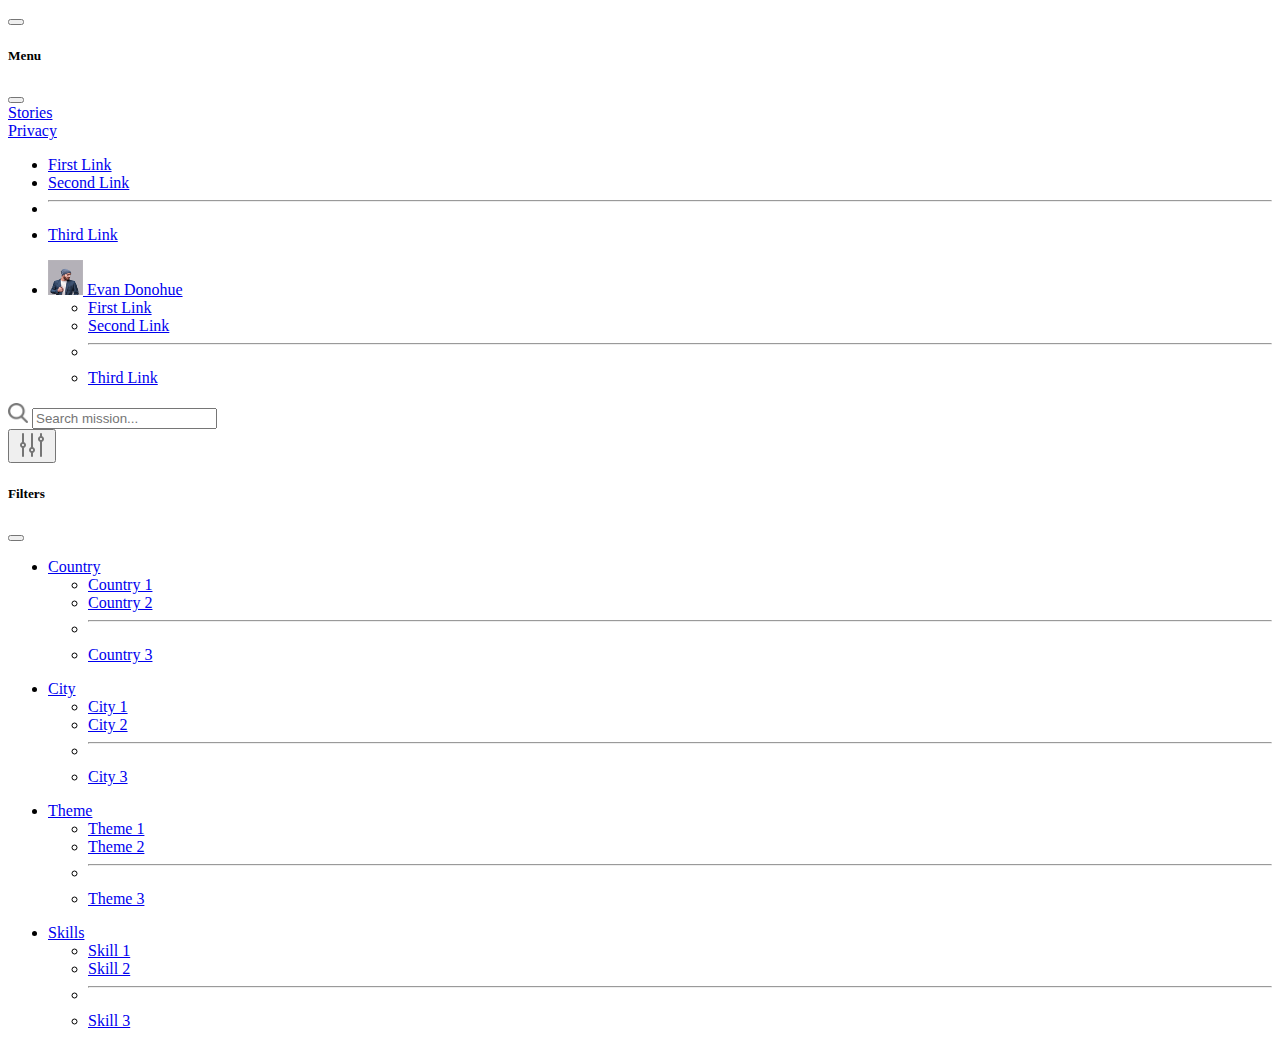
==== pages/platformhomepage.html @ 099c0643 "Rename index.html to platformhomepage.html" ====
<!doctype html>
<html lang="en">

<head>
    <meta charset="utf-8">
    <meta name="viewport" content="width=device-width, initial-scale=1">
    <title>Bootstrap demo</title>
    <link href="https://cdn.jsdelivr.net/npm/bootstrap@5.3.0-alpha1/dist/css/bootstrap.min.css" rel="stylesheet"
          integrity="sha384-GLhlTQ8iRABdZLl6O3oVMWSktQOp6b7In1Zl3/Jr59b6EGGoI1aFkw7cmDA6j6gD" crossorigin="anonymous">
    <link rel="stylesheet" href="/style.css">
    <link rel="preconnect" href="https://fonts.googleapis.com">
    <link rel="preconnect" href="https://fonts.gstatic.com" crossorigin>
    <link href="https://fonts.googleapis.com/css2?family=Poppins:wght@400;500;600&display=swap" rel="stylesheet">
</head>

<body>
    <nav class="navbar navbar-expand-md navbar-light bg-light">
        <div class="container-fluid">
            <div id="navigation-bar">
                <button class="navbar-toggler border-0 ms-4 " href="#menubar" role="button"
                        data-bs-toggle="offcanvas" aria-controls="navbarSupportedContent" aria-expanded="false"
                        aria-label="Toggle navigation" id="navbar-toggler-btn">
                    <span class="navbar-toggler-icon"></span>
                </button>
                <div class="offcanvas offcanvas-start" tabindex="-1" id="menubar"
                     aria-labelledby="offcanvasExampleLabel">
                    <div class="offcanvas-header">
                        <h5 class="offcanvas-title" id="offcanvasExampleLabel">Menu</h5>
                        <button type="button" class="btn-close" data-bs-dismiss="offcanvas" aria-label="Close"></button>
                    </div>
                    <div class="offcanvas-body">
                        <li class="navbar-nav nav-item ms-md-5">
                            <a class="nav-link" aria-current="page" href="#">Stories</a>
                        </li>
                        <li class="navbar-nav nav-item dropdown ">
                            <a class="nav-link dropdown-toggle" href="#" id="navbarScrollingDropdown" role="button"
                               data-bs-toggle="dropdown" aria-expanded="false">
                                Privacy
                            </a>
                            <ul class="dropdown-menu" aria-labelledby="navbarScrollingDropdown">
                                <li><a class="dropdown-item" href="#">First Link</a></li>
                                <li><a class="dropdown-item" href="#">Second Link</a></li>
                                <li>
                                    <hr class="dropdown-divider">
                                </li>
                                <li><a class="dropdown-item" href="#">Third Link</a></li>
                            </ul>
                        </li>
                    </div>
                </div>
                </ul>
            </div>
            <div id="navigation-bar">
                <ul class="navbar-nav d-flex">
                    <li class="nav-item dropdown">
                        <a class="nav-link dropdown-toggle me-5 pe-md-3" href="#" class="navbarScrollingDropdown" role="button"
                           data-bs-toggle="dropdown" aria-expanded="false">
                            <img src="/images/user-img.png" class="rounded-circle" height="35" width="35"
                                 alt="Profile pic" loading="lazy" />
                            Evan Donohue
                        </a>
                        <ul class="dropdown-menu" aria-labelledby="navbarScrollingDropdown">
                            <li><a class="dropdown-item" href="#">First Link</a></li>
                            <li><a class="dropdown-item" href="#">Second Link</a></li>
                            <li>
                                <hr class="dropdown-divider">
                            </li>
                            <li><a class="dropdown-item" href="#">Third Link</a></li>
                        </ul>
                    </li>
                </ul>
            </div>
        </div>
    </nav>

    <div class="navbar-expand-md container-fluid border-top border-bottom bg-light px-0">
        <div class="row container-fluid  mx-auto px-0">
            <div class="col-10 col-md-5 py-2">
                <form class="d-flex mx-5">
                    <img src="/images/search.png" id="search-icon" height="20" width="20" class="mt-2">
                    <input class="form-control me-2 border-0 bg-light" type="search" placeholder="Search mission..."
                           aria-label="Search">
                </form>
            </div>
            <button class="col-auto navbar-toggler border-0 text-end" href="#filters" role="button"
                    data-bs-toggle="offcanvas" aria-controls="navbarSupportedContent" aria-expanded="false"
                    aria-label="Toggle navigation" id="navbar-toggler-btn">
                <img src="/images/filter.png" alt="">
            </button>
            <div class="offcanvas offcanvas-start" tabindex="-1" id="filters"
                 aria-labelledby="offcanvasExampleLabel">
                <div class="offcanvas-header">
                    <h5 class="offcanvas-title" id="offcanvasExampleLabel">Filters</h5>
                    <button type="button" class="btn-close" data-bs-dismiss="offcanvas" aria-label="Close"></button>
                </div>
                <div class="offcanvas-body">
                    <div class="col-auto py-2 px-2 mx-auto searchByFilter">
                        <ul class="navbar-nav " style="--bs-scroll-height: 100px;">
                            <li class="nav-item dropdown">
                                <a class="nav-link dropdown-toggle" href="#" id="navbarScrollingDropdown" role="button"
                                   data-bs-toggle="dropdown" aria-expanded="false">
                                    Country
                                </a>
                                <ul class="dropdown-menu" aria-labelledby="navbarScrollingDropdown">
                                    <li><a class="dropdown-item" href="#">Country 1</a></li>
                                    <li><a class="dropdown-item" href="#">Country 2</a></li>
                                    <li>
                                        <hr class="dropdown-divider">
                                    </li>
                                    <li><a class="dropdown-item" href="#">Country 3</a></li>
                                </ul>
                            </li>
                        </ul>
                    </div>
                    <div class="col-auto py-2 px-2 mx-auto searchByFilter">
                        <ul class="navbar-nav" style="--bs-scroll-height: 100px;">
                            <li class="nav-item dropdown">
                                <a class="nav-link dropdown-toggle" href="#" id="navbarScrollingDropdown" role="button"
                                   data-bs-toggle="dropdown" aria-expanded="false">
                                    City
                                </a>
                                <ul class="dropdown-menu" aria-labelledby="navbarScrollingDropdown">
                                    <li><a class="dropdown-item" href="#">City 1</a></li>
                                    <li><a class="dropdown-item" href="#">City 2</a></li>
                                    <li>
                                        <hr class="dropdown-divider">
                                    </li>
                                    <li><a class="dropdown-item" href="#">City 3</a></li>
                                </ul>
                            </li>
                        </ul>
                    </div>
                    <div class="col-auto py-2 px-2 mx-auto searchByFilter">
                        <ul class="navbar-nav" style="--bs-scroll-height: 100px;">
                            <li class="nav-item dropdown">
                                <a class="nav-link dropdown-toggle" href="#" id="navbarScrollingDropdown" role="button"
                                   data-bs-toggle="dropdown" aria-expanded="false">
                                    Theme
                                </a>
                                <ul class="dropdown-menu" aria-labelledby="navbarScrollingDropdown">
                                    <li><a class="dropdown-item" href="#">Theme 1</a></li>
                                    <li><a class="dropdown-item" href="#">Theme 2</a></li>
                                    <li>
                                        <hr class="dropdown-divider">
                                    </li>
                                    <li><a class="dropdown-item" href="#">Theme 3</a></li>
                                </ul>
                            </li>
                        </ul>
                    </div>
                    <div class="col-auto py-2 ps-2 me-5 mx-auto searchByFilter">
                        <ul class="navbar-nav" style="--bs-scroll-height: 100px;">
                            <li class="nav-item dropdown">
                                <a class="nav-link dropdown-toggle" href="#" id="navbarScrollingDropdown" role="button"
                                   data-bs-toggle="dropdown" aria-expanded="false">
                                    Skills
                                </a>
                                <ul class="dropdown-menu" aria-labelledby="navbarScrollingDropdown">
                                    <li><a class="dropdown-item" href="#">Skill 1</a></li>
                                    <li><a class="dropdown-item" href="#">Skill 2</a></li>
                                    <li>
                                        <hr class="dropdown-divider">
                                    </li>
                                    <li><a class="dropdown-item" href="#">Skill 3</a></li>
                                </ul>
                            </li>
                        </ul>
                    </div>
                </div>
            </div>
        </div>
    </div>
    <script src="https://cdn.jsdelivr.net/npm/bootstrap@5.3.0-alpha1/dist/js/bootstrap.bundle.min.js"
            integrity="sha384-w76AqPfDkMBDXo30jS1Sgez6pr3x5MlQ1ZAGC+nuZB+EYdgRZgiwxhTBTkF7CXvN"
            crossorigin="anonymous"></script>
</body>

</html>
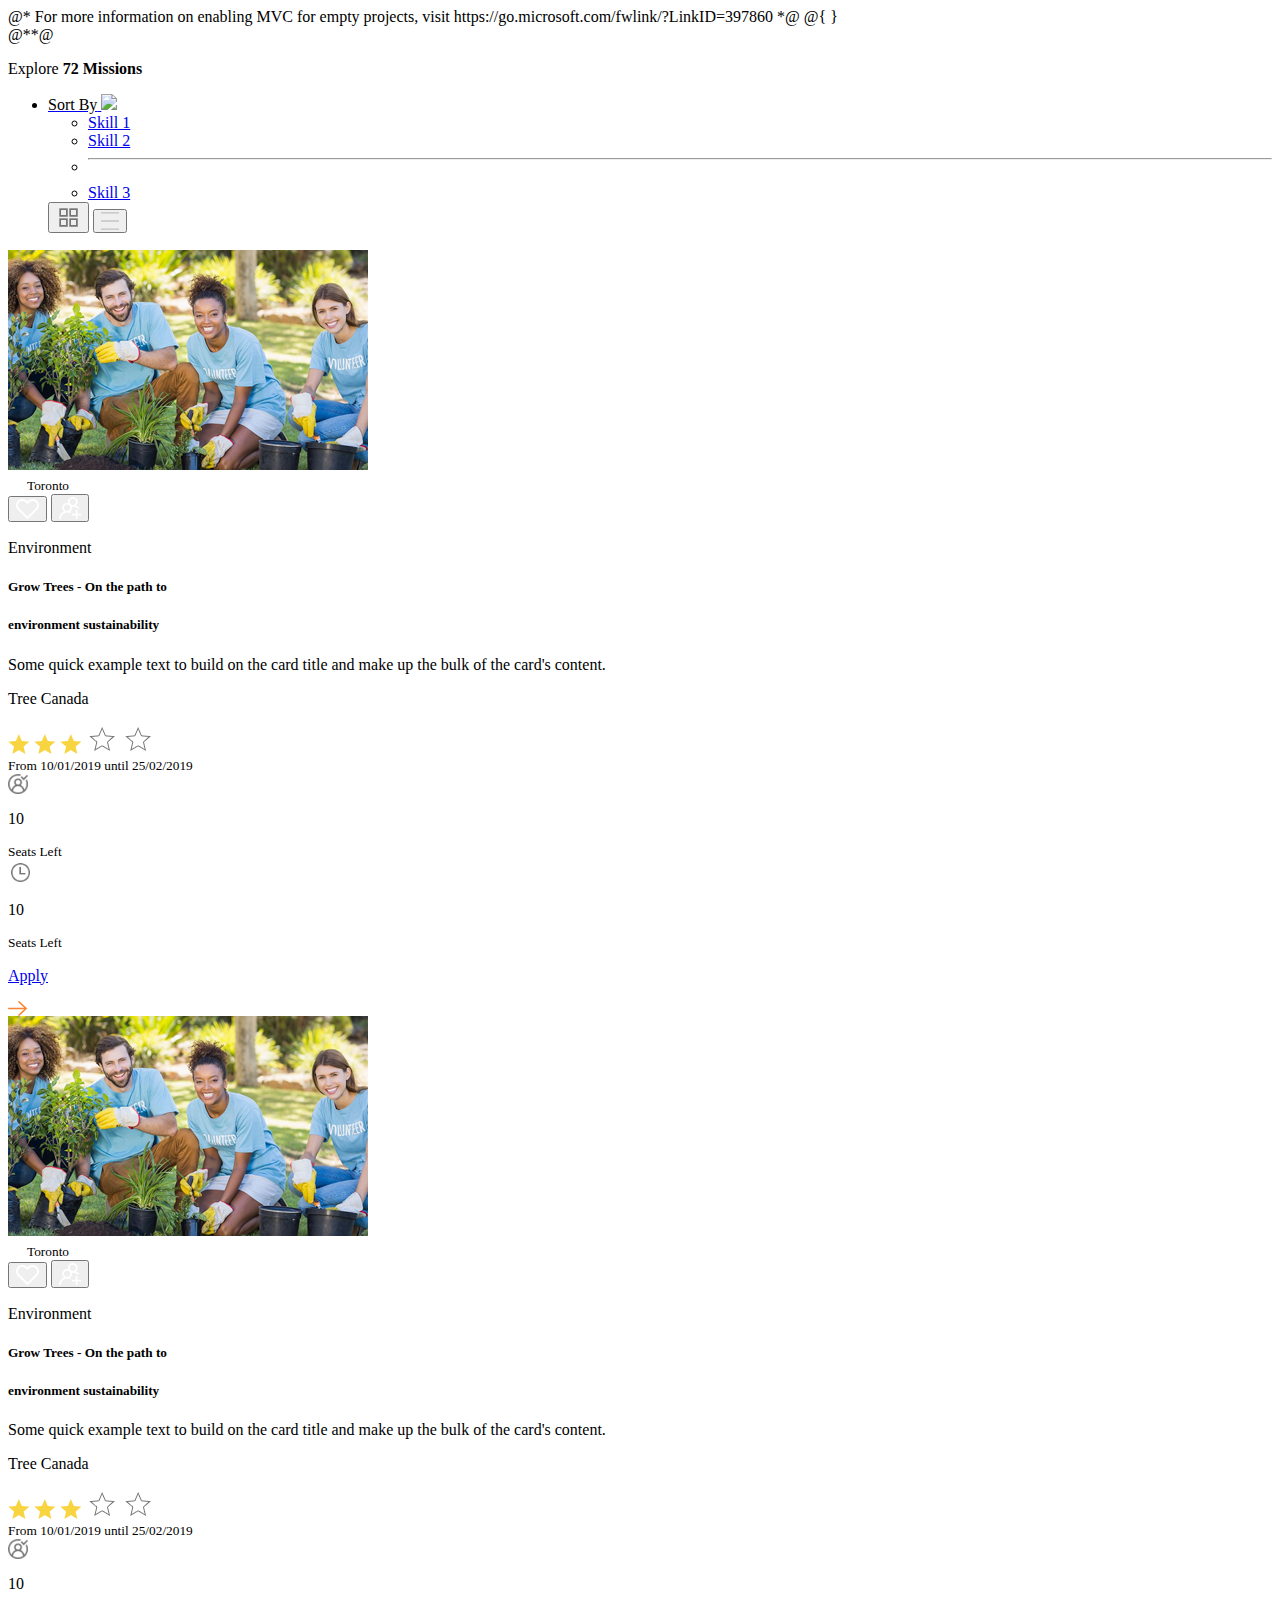
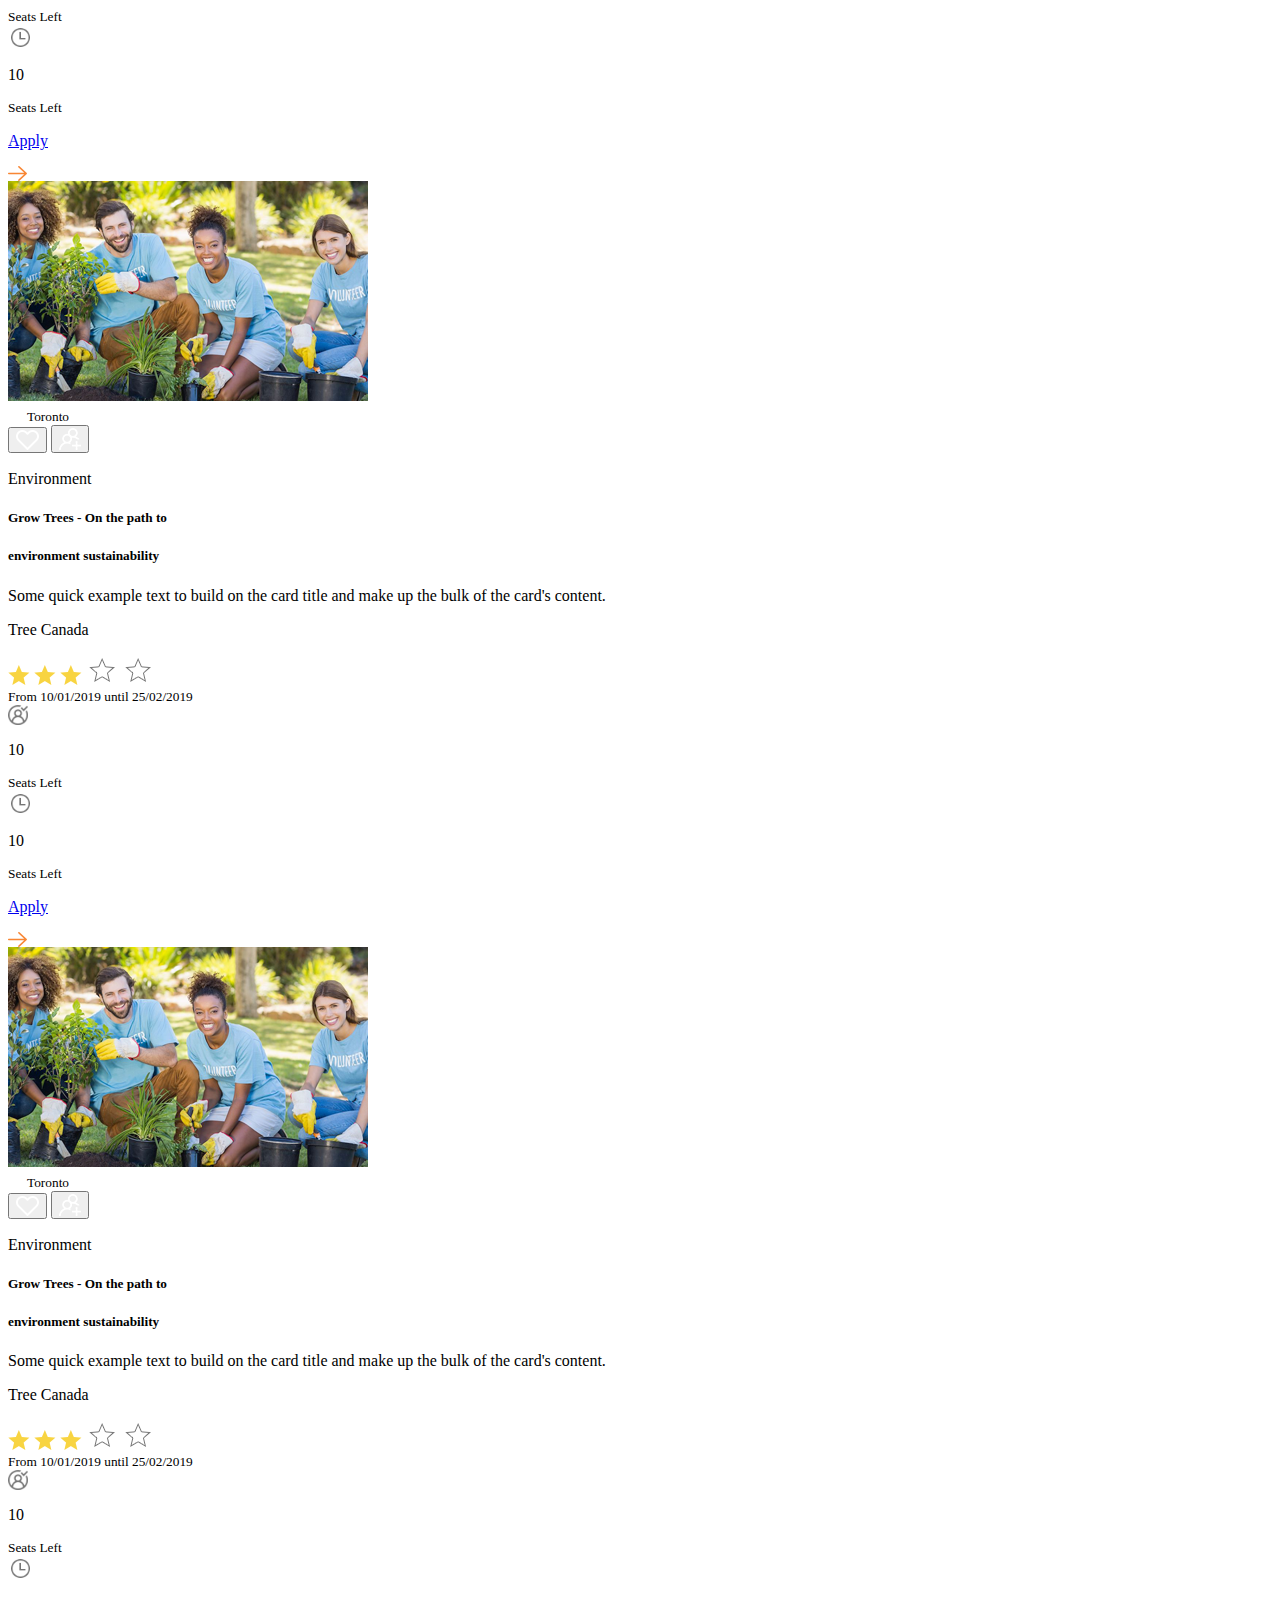
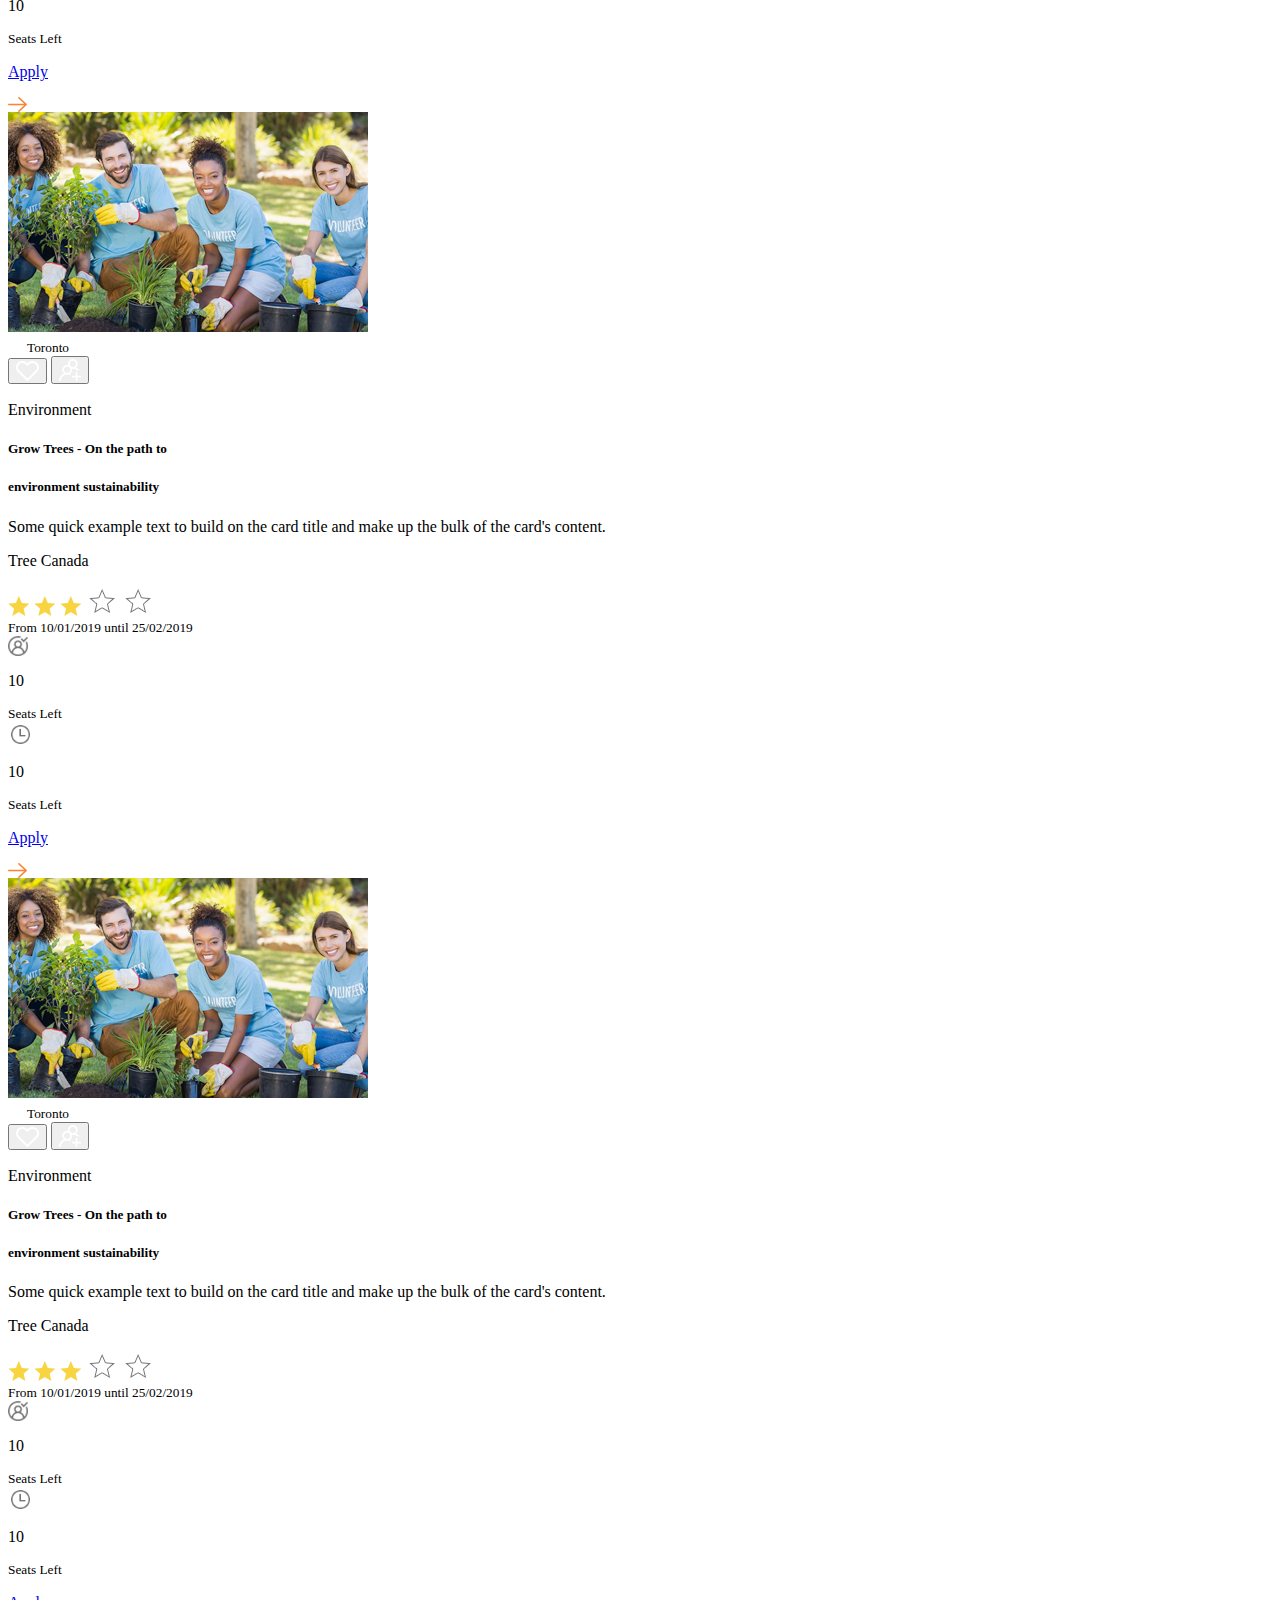
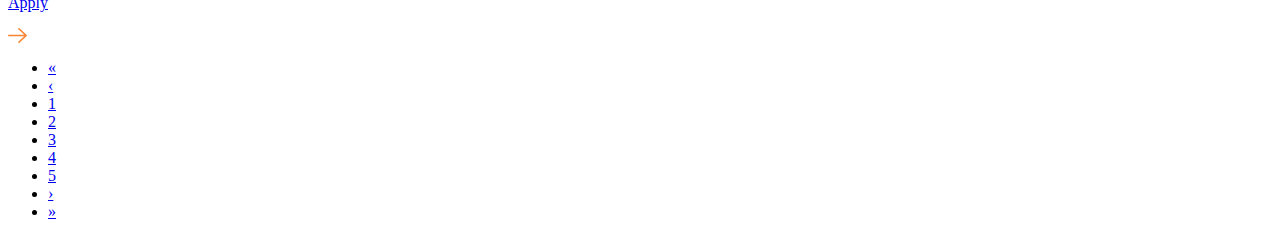
==== commit bb23a561: "Update platformhomepage.html" ====
--- a/pages/platformhomepage.html
+++ b/pages/platformhomepage.html
@@ -1,4 +1,8 @@
-
+@*
+    For more information on enabling MVC for empty projects, visit https://go.microsoft.com/fwlink/?LinkID=397860
+*@
+@{
+}
 
 <!doctype html>
 <html lang="en">
@@ -9,172 +13,534 @@
     <title>Bootstrap demo</title>
     <link href="https://cdn.jsdelivr.net/npm/bootstrap@5.3.0-alpha1/dist/css/bootstrap.min.css" rel="stylesheet"
           integrity="sha384-GLhlTQ8iRABdZLl6O3oVMWSktQOp6b7In1Zl3/Jr59b6EGGoI1aFkw7cmDA6j6gD" crossorigin="anonymous">
-    <link rel="stylesheet" href="/style.css">
+    <link rel="stylesheet" href="/css/plateformLandingPage.css" />
     <link rel="preconnect" href="https://fonts.googleapis.com">
     <link rel="preconnect" href="https://fonts.gstatic.com" crossorigin>
     <link href="https://fonts.googleapis.com/css2?family=Poppins:wght@400;500;600&display=swap" rel="stylesheet">
 </head>
 
 <body>
-    <nav class="navbar navbar-expand-md navbar-light bg-light">
-        <div class="container-fluid">
-            <div id="navigation-bar">
-                <button class="navbar-toggler border-0 ms-4 " href="#menubar" role="button"
-                        data-bs-toggle="offcanvas" aria-controls="navbarSupportedContent" aria-expanded="false"
-                        aria-label="Toggle navigation" id="navbar-toggler-btn">
-                    <span class="navbar-toggler-icon"></span>
+    <div class="filters-section d-flex align-items-center flex-wrap justify-content-center"></div>
+    <!-- grid and list view -->
+    <div class="container py-md-5 py-3">
+        @*<!-- mission heading and icons end -->*@
+        <div class="d-flex justify-content-between align-items-center container-fluid mb-4" id="missionBar">
+            <div id="missionBarLeft">
+                <p class="mb-0 h2">Explore <strong>72 Missions</strong></p>
+            </div>
+            <ul class="d-flex align-items-center ms-auto nav d-none d-md-flex" id="missionBarRight">
+                <li class="nav-item dropdown">
+                    <a class="pe-3 py-1 me-3 d-flex justify-content-between align-items-center ps-3 border text-decoration-none" href="#"
+                       id="navbarScrollingDropdown" role="button" data-bs-toggle="dropdown" aria-expanded="false"
+                       style="width: 150px; display: block;">
+                        <span style="color:black">Sort By</span>
+                        <img src="~/images/drop-down.png" />
+                    </a>
+                    <ul class="dropdown-menu" aria-labelledby="navbarScrollingDropdown">
+                        <li><a class="dropdown-item" href="#">Skill 1</a></li>
+                        <li><a class="dropdown-item" href="#">Skill 2</a></li>
+                        <li>
+                            <hr class="dropdown-divider">
+                        </li>
+                        <li><a class="dropdown-item" href="#">Skill 3</a></li>
+                    </ul>
+                </li>
+                <button class="ms-5 d-flex align-items-center justify-content-center border-0 btn-grid" id="gridView">
+                    <img src="/images/grid.png" alt="" height="25">
                 </button>
-                <div class="offcanvas offcanvas-start" tabindex="-1" id="menubar"
-                     aria-labelledby="offcanvasExampleLabel">
-                    <div class="offcanvas-header">
-                        <h5 class="offcanvas-title" id="offcanvasExampleLabel">Menu</h5>
-                        <button type="button" class="btn-close" data-bs-dismiss="offcanvas" aria-label="Close"></button>
-                    </div>
-                    <div class="offcanvas-body">
-                        <li class="navbar-nav nav-item ms-md-5">
-                            <a class="nav-link" aria-current="page" href="#">Stories</a>
-                        </li>
-                        <li class="navbar-nav nav-item dropdown ">
-                            <a class="nav-link dropdown-toggle" href="#" id="navbarScrollingDropdown" role="button"
-                               data-bs-toggle="dropdown" aria-expanded="false">
-                                Privacy
-                            </a>
-                            <ul class="dropdown-menu" aria-labelledby="navbarScrollingDropdown">
-                                <li><a class="dropdown-item" href="#">First Link</a></li>
-                                <li><a class="dropdown-item" href="#">Second Link</a></li>
-                                <li>
-                                    <hr class="dropdown-divider">
-                                </li>
-                                <li><a class="dropdown-item" href="#">Third Link</a></li>
-                            </ul>
-                        </li>
+                <button class="mx-4 d-flex align-items-center justify-content-center border-0 btn-list" id="listView">
+                    <img src="/images/list.png" alt="" height="18">
+                </button>
+            </ul>
+        </div>
+        
+        <!-- mission heading and icons end -->
+        <!-- missions gridview and listview start -->
+        <div class="container grid-container">
+            <div class="row">
+
+                <div class="col-12 col-md-6 col-lg-4">
+                    <div class="card">
+                        <div style="position: relative;">
+                            <img class="card-img-top" id="mission-img"
+                                 src="/images/Grow-Trees-On-the-path-to-environment-sustainability-1.png" alt="Card image cap">
+                            <div class="bg-dark bg-opacity-50 d-flex justify-items-center align-items-center py-2 pe-auto"
+                                 id="location" style="width: 7rem">
+                                <img class="ms-auto pe-2" src="/images/pin.png" alt="" height="20">
+                                <small class="text-light me-auto mb-0" id="locationName">Toronto</small>
+                            </div>
+                            <button class="bg-dark bg-opacity-50 border-0 card-btn" id="likeThisMission">
+                                <img src="/images/heart.png" alt="">
+                            </button>
+                            <button class="bg-dark bg-opacity-50 border-0 card-btn" id="shareToFriend">
+                                <img src="/images/user.png" alt="">
+                            </button>
+                            <div>
+                                <p class="d-inline px-2" id="missionTheme">Environment</p>
+                            </div>
+                        </div>
+                        <div class="card-body p-0">
+                            <h5 class="card-title mt-3 px-3">Grow Trees - On the path to</h5>
+                            <h5 class="card-title px-3">environment sustainability</h5>
+                            <p class="card-text px-3">
+                                Some quick example text to build on the card title and make up the
+                                bulk
+                                of the
+                                card's content.
+                            </p>
+                            <div class="d-flex justify-content-between px-3">
+                                <div>
+                                    <p>Tree Canada</p>
+                                </div>
+                                <div>
+                                    <img class="rating-star" src="/images/selected-star.png" alt="">
+                                    <img class="rating-star" src="/images/selected-star.png" alt="">
+                                    <img class="rating-star" src="/images/selected-star.png" alt="">
+                                    <img class="rating-star" src="/images/star-empty.png" alt="">
+                                    <img class="rating-star" src="/images/star-empty.png" alt="">
+                                </div>
+                            </div>
+                            <div class="border-top border-bottom mt-3" id="missionInfo" style="position: relative;">
+                                <div class="border text-center" id="missionPeriod">
+                                    <small>From 10/01/2019 until 25/02/2019</small>
+                                </div>
+                                <div class="d-flex justify-content-between align-items-center px-4 py-3">
+                                    <div class="d-flex align-items-center">
+                                        <img class="me-2" height="20" src="/images/Seats-left.png" alt="">
+                                        <div>
+                                            <p class="mb-0">10</p>
+                                            <small>Seats Left</small>
+                                        </div>
+                                    </div>
+                                    <div class="d-flex align-items-center">
+                                        <img class="me-2" height="25" src="/images/deadline.png" alt="">
+                                        <div>
+                                            <p class="mb-0">10</p>
+                                            <small>Seats Left</small>
+                                        </div>
+                                    </div>
+                                </div>
+                            </div>
+                            <div>
+                                <a href="#" class="btn border-warning d-flex align-items-center justify-content-center mx-auto my-2"
+                                   id="applyNowBtn">
+                                    <p class="mb-0 pe-4 text-warning h6">Apply</p>
+                                    <img src="/images/right-arrow.png" alt="">
+                                </a>
+                            </div>
+                        </div>
                     </div>
                 </div>
-                </ul>
-            </div>
-            <div id="navigation-bar">
-                <ul class="navbar-nav d-flex">
-                    <li class="nav-item dropdown">
-                        <a class="nav-link dropdown-toggle me-5 pe-md-3" href="#" class="navbarScrollingDropdown" role="button"
-                           data-bs-toggle="dropdown" aria-expanded="false">
-                            <img src="/images/user-img.png" class="rounded-circle" height="35" width="35"
-                                 alt="Profile pic" loading="lazy" />
-                            Evan Donohue
-                        </a>
-                        <ul class="dropdown-menu" aria-labelledby="navbarScrollingDropdown">
-                            <li><a class="dropdown-item" href="#">First Link</a></li>
-                            <li><a class="dropdown-item" href="#">Second Link</a></li>
-                            <li>
-                                <hr class="dropdown-divider">
-                            </li>
-                            <li><a class="dropdown-item" href="#">Third Link</a></li>
-                        </ul>
-                    </li>
-                </ul>
+
+                <div class="col-12 col-md-6 col-lg-4">
+                    <div class="card">
+                        <div style="position: relative;">
+                            <img class="card-img-top" id="mission-img"
+                                 src="/images/Grow-Trees-On-the-path-to-environment-sustainability-1.png" alt="Card image cap">
+                            <div class="bg-dark bg-opacity-50 d-flex justify-items-center align-items-center py-2 pe-auto"
+                                 id="location" style="width: 7rem">
+                                <img class="ms-auto pe-2" src="/images/pin.png" alt="" height="20">
+                                <small class="text-light me-auto mb-0" id="locationName">Toronto</small>
+                            </div>
+                            <button class="bg-dark bg-opacity-50 border-0 card-btn" id="likeThisMission">
+                                <img src="/images/heart.png" alt="">
+                            </button>
+                            <button class="bg-dark bg-opacity-50 border-0 card-btn" id="shareToFriend">
+                                <img src="/images/user.png" alt="">
+                            </button>
+                            <div>
+                                <p class="d-inline px-2" id="missionTheme">Environment</p>
+                            </div>
+                        </div>
+                        <div class="card-body p-0">
+                            <h5 class="card-title mt-3 px-3">Grow Trees - On the path to</h5>
+                            <h5 class="card-title px-3">environment sustainability</h5>
+                            <p class="card-text px-3">
+                                Some quick example text to build on the card title and make up the
+                                bulk
+                                of the
+                                card's content.
+                            </p>
+                            <div class="d-flex justify-content-between px-3">
+                                <div>
+                                    <p>Tree Canada</p>
+                                </div>
+                                <div>
+                                    <img class="rating-star" src="/images/selected-star.png" alt="">
+                                    <img class="rating-star" src="/images/selected-star.png" alt="">
+                                    <img class="rating-star" src="/images/selected-star.png" alt="">
+                                    <img class="rating-star" src="/images/star-empty.png" alt="">
+                                    <img class="rating-star" src="/images/star-empty.png" alt="">
+                                </div>
+                            </div>
+                            <div class="border-top border-bottom mt-3" id="missionInfo" style="position: relative;">
+                                <div class="border text-center" id="missionPeriod">
+                                    <small>From 10/01/2019 until 25/02/2019</small>
+                                </div>
+                                <div class="d-flex justify-content-between align-items-center px-4 py-3">
+                                    <div class="d-flex align-items-center">
+                                        <img class="me-2" height="20" src="/images/Seats-left.png" alt="">
+                                        <div>
+                                            <p class="mb-0">10</p>
+                                            <small>Seats Left</small>
+                                        </div>
+                                    </div>
+                                    <div class="d-flex align-items-center">
+                                        <img class="me-2" height="25" src="/images/deadline.png" alt="">
+                                        <div>
+                                            <p class="mb-0">10</p>
+                                            <small>Seats Left</small>
+                                        </div>
+                                    </div>
+                                </div>
+                            </div>
+                            <div>
+                                <a href="#" class="btn border-warning d-flex align-items-center justify-content-center mx-auto my-2"
+                                   id="applyNowBtn">
+                                    <p class="mb-0 pe-4 text-warning h6">Apply</p>
+                                    <img src="/images/right-arrow.png" alt="">
+                                </a>
+                            </div>
+
+                        </div>
+                    </div>
+                </div>
+
+                <div class="col-12 col-md-6 col-lg-4">
+                    <div class="card">
+                        <div style="position: relative;">
+                            <img class="card-img-top" id="mission-img"
+                                 src="/images/Grow-Trees-On-the-path-to-environment-sustainability-1.png" alt="Card image cap">
+                            <div class="bg-dark bg-opacity-50 d-flex justify-items-center align-items-center py-2 pe-auto"
+                                 id="location" style="width: 7rem">
+                                <img class="ms-auto pe-2" src="/images/pin.png" alt="" height="20">
+                                <small class="text-light me-auto mb-0" id="locationName">Toronto</small>
+                            </div>
+                            <button class="bg-dark bg-opacity-50 border-0 card-btn" id="likeThisMission">
+                                <img src="/images/heart.png" alt="">
+                            </button>
+                            <button class="bg-dark bg-opacity-50 border-0 card-btn" id="shareToFriend">
+                                <img src="/images/user.png" alt="">
+                            </button>
+                            <div>
+                                <p class="d-inline px-2" id="missionTheme">Environment</p>
+                            </div>
+                        </div>
+                        <div class="card-body p-0">
+                            <h5 class="card-title mt-3 px-3">Grow Trees - On the path to</h5>
+                            <h5 class="card-title px-3">environment sustainability</h5>
+                            <p class="card-text px-3">
+                                Some quick example text to build on the card title and make up the
+                                bulk
+                                of the
+                                card's content.
+                            </p>
+                            <div class="d-flex justify-content-between px-3">
+                                <div>
+                                    <p>Tree Canada</p>
+                                </div>
+                                <div>
+                                    <img class="rating-star" src="/images/selected-star.png" alt="">
+                                    <img class="rating-star" src="/images/selected-star.png" alt="">
+                                    <img class="rating-star" src="/images/selected-star.png" alt="">
+                                    <img class="rating-star" src="/images/star-empty.png" alt="">
+                                    <img class="rating-star" src="/images/star-empty.png" alt="">
+                                </div>
+                            </div>
+                            <div class="border-top border-bottom mt-3" id="missionInfo" style="position: relative;">
+                                <div class="border text-center" id="missionPeriod">
+                                    <small>From 10/01/2019 until 25/02/2019</small>
+                                </div>
+                                <div class="d-flex justify-content-between align-items-center px-4 py-3">
+                                    <div class="d-flex align-items-center">
+                                        <img class="me-2" height="20" src="/images/Seats-left.png" alt="">
+                                        <div>
+                                            <p class="mb-0">10</p>
+                                            <small>Seats Left</small>
+                                        </div>
+                                    </div>
+                                    <div class="d-flex align-items-center">
+                                        <img class="me-2" height="25" src="/images/deadline.png" alt="">
+                                        <div>
+                                            <p class="mb-0">10</p>
+                                            <small>Seats Left</small>
+                                        </div>
+                                    </div>
+                                </div>
+                            </div>
+                            <div>
+                                <a href="#" class="btn border-warning d-flex align-items-center justify-content-center mx-auto my-2"
+                                   id="applyNowBtn">
+                                    <p class="mb-0 pe-4 text-warning h6">Apply</p>
+                                    <img src="/images/right-arrow.png" alt="">
+                                </a>
+                            </div>
+
+                        </div>
+                    </div>
+                </div>
+
+                <div class="col-12 col-md-6 col-lg-4">
+                    <div class="card">
+                        <div style="position: relative;">
+                            <img class="card-img-top" id="mission-img"
+                                 src="/images/Grow-Trees-On-the-path-to-environment-sustainability-1.png" alt="Card image cap">
+                            <div class="bg-dark bg-opacity-50 d-flex justify-items-center align-items-center py-2 pe-auto"
+                                 id="location" style="width: 7rem">
+                                <img class="ms-auto pe-2" src="/images/pin.png" alt="" height="20">
+                                <small class="text-light me-auto mb-0" id="locationName">Toronto</small>
+                            </div>
+                            <button class="bg-dark bg-opacity-50 border-0 card-btn" id="likeThisMission">
+                                <img src="/images/heart.png" alt="">
+                            </button>
+                            <button class="bg-dark bg-opacity-50 border-0 card-btn" id="shareToFriend">
+                                <img src="/images/user.png" alt="">
+                            </button>
+                            <div>
+                                <p class="d-inline px-2" id="missionTheme">Environment</p>
+                            </div>
+                        </div>
+                        <div class="card-body p-0">
+                            <h5 class="card-title mt-3 px-3">Grow Trees - On the path to</h5>
+                            <h5 class="card-title px-3">environment sustainability</h5>
+                            <p class="card-text px-3">
+                                Some quick example text to build on the card title and make up the
+                                bulk
+                                of the
+                                card's content.
+                            </p>
+                            <div class="d-flex justify-content-between px-3">
+                                <div>
+                                    <p>Tree Canada</p>
+                                </div>
+                                <div>
+                                    <img class="rating-star" src="/images/selected-star.png" alt="">
+                                    <img class="rating-star" src="/images/selected-star.png" alt="">
+                                    <img class="rating-star" src="/images/selected-star.png" alt="">
+                                    <img class="rating-star" src="/images/star-empty.png" alt="">
+                                    <img class="rating-star" src="/images/star-empty.png" alt="">
+                                </div>
+                            </div>
+                            <div class="border-top border-bottom mt-3" id="missionInfo" style="position: relative;">
+                                <div class="border text-center" id="missionPeriod">
+                                    <small>From 10/01/2019 until 25/02/2019</small>
+                                </div>
+                                <div class="d-flex justify-content-between align-items-center px-4 py-3">
+                                    <div class="d-flex align-items-center">
+                                        <img class="me-2" height="20" src="/images/Seats-left.png" alt="">
+                                        <div>
+                                            <p class="mb-0">10</p>
+                                            <small>Seats Left</small>
+                                        </div>
+                                    </div>
+                                    <div class="d-flex align-items-center">
+                                        <img class="me-2" height="25" src="/images/deadline.png" alt="">
+                                        <div>
+                                            <p class="mb-0">10</p>
+                                            <small>Seats Left</small>
+                                        </div>
+                                    </div>
+                                </div>
+                            </div>
+                            <div>
+                                <a href="#" class="btn border-warning d-flex align-items-center justify-content-center mx-auto my-2"
+                                   id="applyNowBtn">
+                                    <p class="mb-0 pe-4 text-warning h6">Apply</p>
+                                    <img src="/images/right-arrow.png" alt="">
+                                </a>
+                            </div>
+
+                        </div>
+                    </div>
+                </div>
+
+                <div class="col-12 col-md-6 col-lg-4">
+                    <div class="card">
+                        <div style="position: relative;">
+                            <img class="card-img-top" id="mission-img"
+                                 src="/images/Grow-Trees-On-the-path-to-environment-sustainability-1.png" alt="Card image cap">
+                            <div class="bg-dark bg-opacity-50 d-flex justify-items-center align-items-center py-2 pe-auto"
+                                 id="location" style="width: 7rem">
+                                <img class="ms-auto pe-2" src="/images/pin.png" alt="" height="20">
+                                <small class="text-light me-auto mb-0" id="locationName">Toronto</small>
+                            </div>
+                            <button class="bg-dark bg-opacity-50 border-0 card-btn" id="likeThisMission">
+                                <img src="/images/heart.png" alt="">
+                            </button>
+                            <button class="bg-dark bg-opacity-50 border-0 card-btn" id="shareToFriend">
+                                <img src="/images/user.png" alt="">
+                            </button>
+                            <div>
+                                <p class="d-inline px-2" id="missionTheme">Environment</p>
+                            </div>
+                        </div>
+                        <div class="card-body p-0">
+                            <h5 class="card-title mt-3 px-3">Grow Trees - On the path to</h5>
+                            <h5 class="card-title px-3">environment sustainability</h5>
+                            <p class="card-text px-3">
+                                Some quick example text to build on the card title and make up the
+                                bulk
+                                of the
+                                card's content.
+                            </p>
+                            <div class="d-flex justify-content-between px-3">
+                                <div>
+                                    <p>Tree Canada</p>
+                                </div>
+                                <div>
+                                    <img class="rating-star" src="/images/selected-star.png" alt="">
+                                    <img class="rating-star" src="/images/selected-star.png" alt="">
+                                    <img class="rating-star" src="/images/selected-star.png" alt="">
+                                    <img class="rating-star" src="/images/star-empty.png" alt="">
+                                    <img class="rating-star" src="/images/star-empty.png" alt="">
+                                </div>
+                            </div>
+                            <div class="border-top border-bottom mt-3" id="missionInfo" style="position: relative;">
+                                <div class="border text-center" id="missionPeriod">
+                                    <small>From 10/01/2019 until 25/02/2019</small>
+                                </div>
+                                <div class="d-flex justify-content-between align-items-center px-4 py-3">
+                                    <div class="d-flex align-items-center">
+                                        <img class="me-2" height="20" src="/images/Seats-left.png" alt="">
+                                        <div>
+                                            <p class="mb-0">10</p>
+                                            <small>Seats Left</small>
+                                        </div>
+                                    </div>
+                                    <div class="d-flex align-items-center">
+                                        <img class="me-2" height="25" src="/images/deadline.png" alt="">
+                                        <div>
+                                            <p class="mb-0">10</p>
+                                            <small>Seats Left</small>
+                                        </div>
+                                    </div>
+                                </div>
+                            </div>
+                            <div>
+                                <a href="#" class="btn border-warning d-flex align-items-center justify-content-center mx-auto my-2"
+                                   id="applyNowBtn">
+                                    <p class="mb-0 pe-4 text-warning h6">Apply</p>
+                                    <img src="/images/right-arrow.png" alt="">
+                                </a>
+                            </div>
+
+                        </div>
+                    </div>
+                </div>
+
+                <div class="col-12 col-md-6 col-lg-4">
+                    <div class="card">
+                        <div style="position: relative;">
+                            <img class="card-img-top" id="mission-img"
+                                 src="/images/Grow-Trees-On-the-path-to-environment-sustainability-1.png" alt="Card image cap">
+                            <div class="bg-dark bg-opacity-50 d-flex justify-items-center align-items-center py-2 pe-auto"
+                                 id="location" style="width: 7rem">
+                                <img class="ms-auto pe-2" src="/images/pin.png" alt="" height="20">
+                                <small class="text-light me-auto mb-0" id="locationName">Toronto</small>
+                            </div>
+                            <button class="bg-dark bg-opacity-50 border-0 card-btn" id="likeThisMission">
+                                <img src="/images/heart.png" alt="">
+                            </button>
+                            <button class="bg-dark bg-opacity-50 border-0 card-btn" id="shareToFriend">
+                                <img src="/images/user.png" alt="">
+                            </button>
+                            <div>
+                                <p class="d-inline px-2" id="missionTheme">Environment</p>
+                            </div>
+                        </div>
+                        <div class="card-body p-0">
+                            <h5 class="card-title mt-3 px-3">Grow Trees - On the path to</h5>
+                            <h5 class="card-title px-3">environment sustainability</h5>
+                            <p class="card-text px-3">
+                                Some quick example text to build on the card title and make up the
+                                bulk
+                                of the
+                                card's content.
+                            </p>
+                            <div class="d-flex justify-content-between px-3">
+                                <div>
+                                    <p>Tree Canada</p>
+                                </div>
+                                <div>
+                                    <img class="rating-star" src="/images/selected-star.png" alt="">
+                                    <img class="rating-star" src="/images/selected-star.png" alt="">
+                                    <img class="rating-star" src="/images/selected-star.png" alt="">
+                                    <img class="rating-star" src="/images/star-empty.png" alt="">
+                                    <img class="rating-star" src="/images/star-empty.png" alt="">
+                                </div>
+                            </div>
+                            <div class="border-top border-bottom mt-3" id="missionInfo" style="position: relative;">
+                                <div class="border text-center" id="missionPeriod">
+                                    <small>From 10/01/2019 until 25/02/2019</small>
+                                </div>
+                                <div class="d-flex justify-content-between align-items-center px-4 py-3">
+                                    <div class="d-flex align-items-center">
+                                        <img class="me-2" height="20" src="/images/Seats-left.png" alt="">
+                                        <div>
+                                            <p class="mb-0">10</p>
+                                            <small>Seats Left</small>
+                                        </div>
+                                    </div>
+                                    <div class="d-flex align-items-center">
+                                        <img class="me-2" height="25" src="/images/deadline.png" alt="">
+                                        <div>
+                                            <p class="mb-0">10</p>
+                                            <small>Seats Left</small>
+                                        </div>
+                                    </div>
+                                </div>
+                            </div>
+                            <div>
+                                <a href="#" class="btn border-warning d-flex align-items-center justify-content-center mx-auto my-2"
+                                   id="applyNowBtn">
+                                    <p class="mb-0 pe-4 text-warning h6">Apply</p>
+                                    <img src="/images/right-arrow.png" alt="">
+                                </a>
+                            </div>
+
+                        </div>
+                    </div>
+                </div>
+
             </div>
         </div>
-    </nav>
-
-    <div class="navbar-expand-md container-fluid border-top border-bottom bg-light px-0">
-        <div class="row container-fluid  mx-auto px-0">
-            <div class="col-10 col-md-5 py-2">
-                <form class="d-flex mx-5">
-                    <img src="/images/search.png" id="search-icon" height="20" width="20" class="mt-2">
-                    <input class="form-control me-2 border-0 bg-light" type="search" placeholder="Search mission..."
-                           aria-label="Search">
-                </form>
-            </div>
-            <button class="col-auto navbar-toggler border-0 text-end" href="#filters" role="button"
-                    data-bs-toggle="offcanvas" aria-controls="navbarSupportedContent" aria-expanded="false"
-                    aria-label="Toggle navigation" id="navbar-toggler-btn">
-                <img src="/images/filter.png" alt="">
-            </button>
-            <div class="offcanvas offcanvas-start" tabindex="-1" id="filters"
-                 aria-labelledby="offcanvasExampleLabel">
-                <div class="offcanvas-header">
-                    <h5 class="offcanvas-title" id="offcanvasExampleLabel">Filters</h5>
-                    <button type="button" class="btn-close" data-bs-dismiss="offcanvas" aria-label="Close"></button>
-                </div>
-                <div class="offcanvas-body">
-                    <div class="col-auto py-2 px-2 mx-auto searchByFilter">
-                        <ul class="navbar-nav " style="--bs-scroll-height: 100px;">
-                            <li class="nav-item dropdown">
-                                <a class="nav-link dropdown-toggle" href="#" id="navbarScrollingDropdown" role="button"
-                                   data-bs-toggle="dropdown" aria-expanded="false">
-                                    Country
-                                </a>
-                                <ul class="dropdown-menu" aria-labelledby="navbarScrollingDropdown">
-                                    <li><a class="dropdown-item" href="#">Country 1</a></li>
-                                    <li><a class="dropdown-item" href="#">Country 2</a></li>
-                                    <li>
-                                        <hr class="dropdown-divider">
-                                    </li>
-                                    <li><a class="dropdown-item" href="#">Country 3</a></li>
-                                </ul>
-                            </li>
-                        </ul>
-                    </div>
-                    <div class="col-auto py-2 px-2 mx-auto searchByFilter">
-                        <ul class="navbar-nav" style="--bs-scroll-height: 100px;">
-                            <li class="nav-item dropdown">
-                                <a class="nav-link dropdown-toggle" href="#" id="navbarScrollingDropdown" role="button"
-                                   data-bs-toggle="dropdown" aria-expanded="false">
-                                    City
-                                </a>
-                                <ul class="dropdown-menu" aria-labelledby="navbarScrollingDropdown">
-                                    <li><a class="dropdown-item" href="#">City 1</a></li>
-                                    <li><a class="dropdown-item" href="#">City 2</a></li>
-                                    <li>
-                                        <hr class="dropdown-divider">
-                                    </li>
-                                    <li><a class="dropdown-item" href="#">City 3</a></li>
-                                </ul>
-                            </li>
-                        </ul>
-                    </div>
-                    <div class="col-auto py-2 px-2 mx-auto searchByFilter">
-                        <ul class="navbar-nav" style="--bs-scroll-height: 100px;">
-                            <li class="nav-item dropdown">
-                                <a class="nav-link dropdown-toggle" href="#" id="navbarScrollingDropdown" role="button"
-                                   data-bs-toggle="dropdown" aria-expanded="false">
-                                    Theme
-                                </a>
-                                <ul class="dropdown-menu" aria-labelledby="navbarScrollingDropdown">
-                                    <li><a class="dropdown-item" href="#">Theme 1</a></li>
-                                    <li><a class="dropdown-item" href="#">Theme 2</a></li>
-                                    <li>
-                                        <hr class="dropdown-divider">
-                                    </li>
-                                    <li><a class="dropdown-item" href="#">Theme 3</a></li>
-                                </ul>
-                            </li>
-                        </ul>
-                    </div>
-                    <div class="col-auto py-2 ps-2 me-5 mx-auto searchByFilter">
-                        <ul class="navbar-nav" style="--bs-scroll-height: 100px;">
-                            <li class="nav-item dropdown">
-                                <a class="nav-link dropdown-toggle" href="#" id="navbarScrollingDropdown" role="button"
-                                   data-bs-toggle="dropdown" aria-expanded="false">
-                                    Skills
-                                </a>
-                                <ul class="dropdown-menu" aria-labelledby="navbarScrollingDropdown">
-                                    <li><a class="dropdown-item" href="#">Skill 1</a></li>
-                                    <li><a class="dropdown-item" href="#">Skill 2</a></li>
-                                    <li>
-                                        <hr class="dropdown-divider">
-                                    </li>
-                                    <li><a class="dropdown-item" href="#">Skill 3</a></li>
-                                </ul>
-                            </li>
-                        </ul>
-                    </div>
-                </div>
-            </div>
+
+        <!-- Pagination -->
+        <div>
+            <ul class="pagination justify-content-center mt-5">
+                <li class="page-item mx-2">
+                    <a class="page-link" href="#">&laquo;</a>
+                </li>
+                <li class="page-item mx-2">
+                    <a class="page-link" href="#">&lsaquo;</a>
+                </li>
+                <li class="page-item active mx-2">
+                    <a class="page-link" href="#">1</a>
+                </li>
+                <li class="page-item mx-2">
+                    <a class="page-link" href="#">2</a>
+                </li>
+                <li class="page-item mx-2">
+                    <a class="page-link" href="#">3</a>
+                </li>
+                <li class="page-item mx-2">
+                    <a class="page-link" href="#">4</a>
+                </li>
+                <li class="page-item mx-2">
+                    <a class="page-link" href="#">5</a>
+                </li>
+                <li class="page-item mx-2">
+                    <a class="page-link" href="#">&rsaquo;</a>
+                </li>
+                <li class="page-item mx-2">
+                    <a class="page-link" href="#">&raquo;</a>
+                </li>
+            </ul>
         </div>
+
     </div>
-    <script src="https://cdn.jsdelivr.net/npm/bootstrap@5.3.0-alpha1/dist/js/bootstrap.bundle.min.js"
-            integrity="sha384-w76AqPfDkMBDXo30jS1Sgez6pr3x5MlQ1ZAGC+nuZB+EYdgRZgiwxhTBTkF7CXvN"
-            crossorigin="anonymous"></script>
 </body>
 
+
+
 </html>
